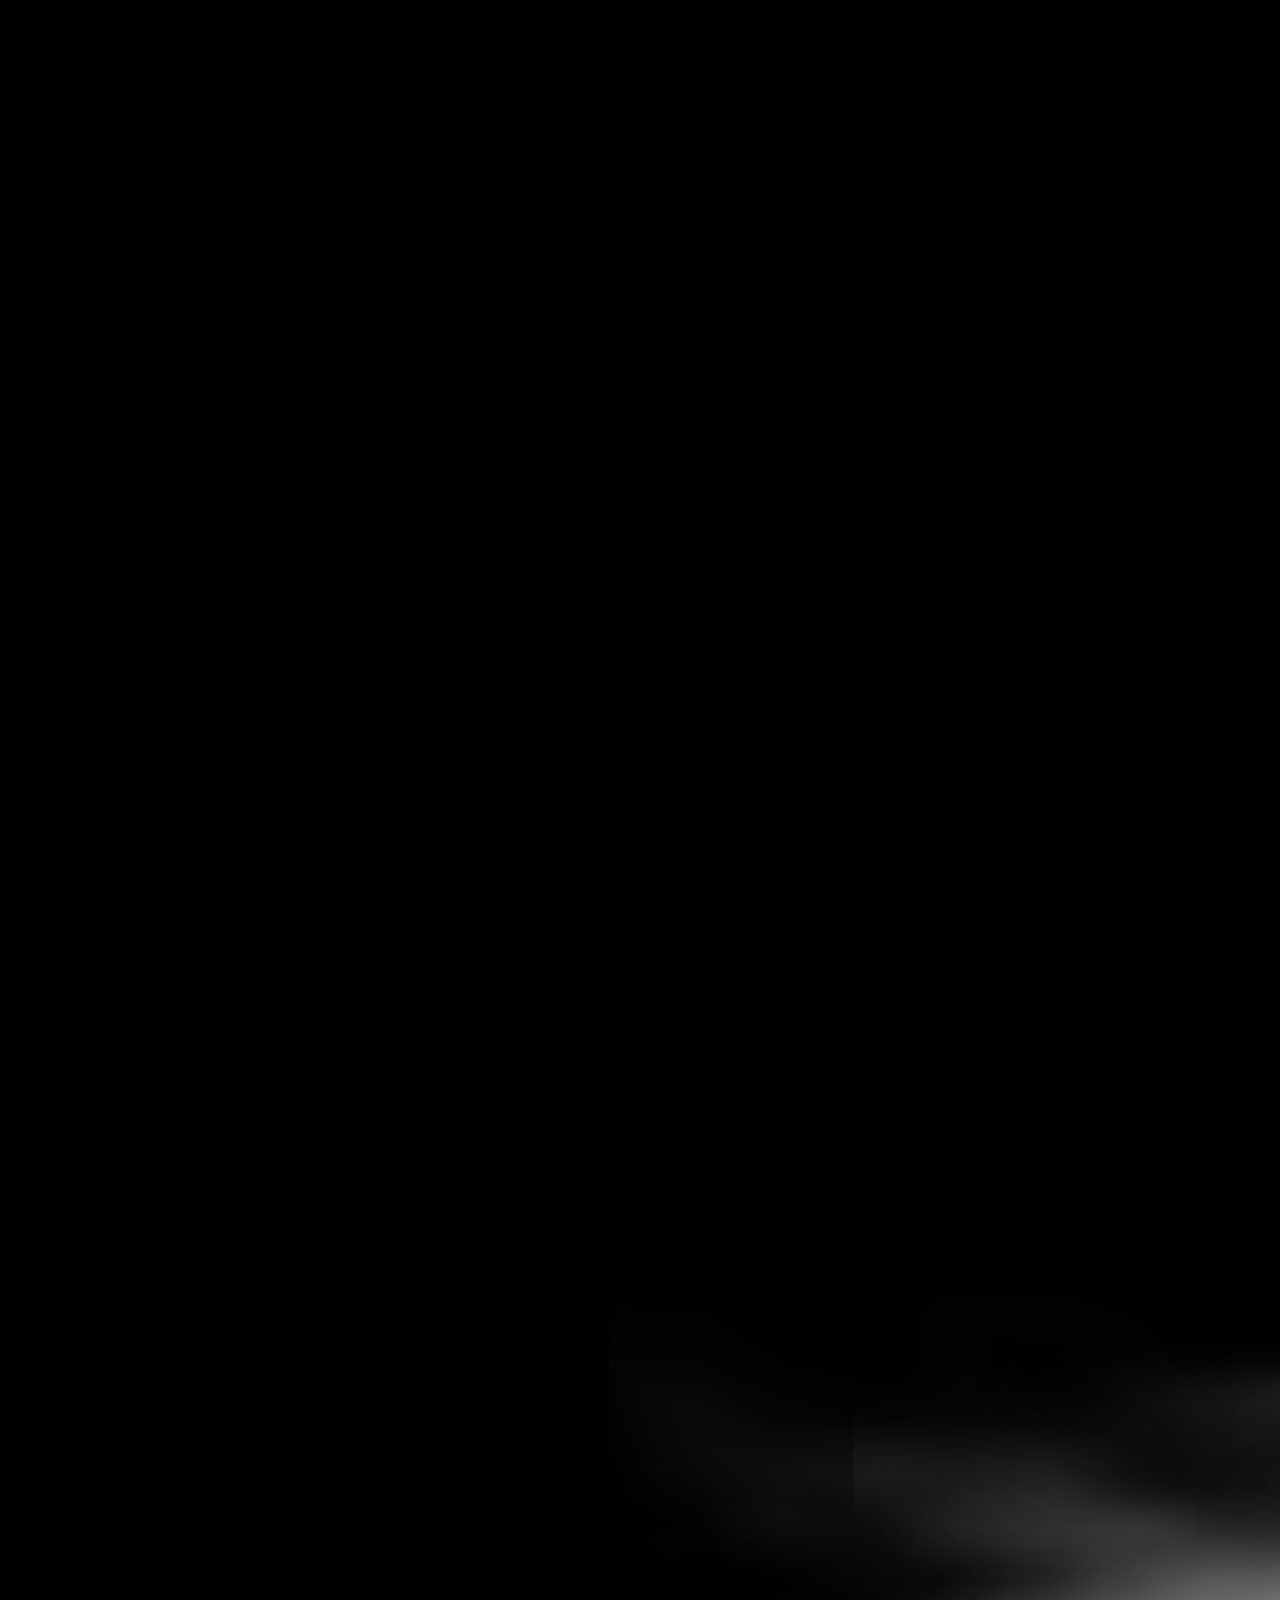
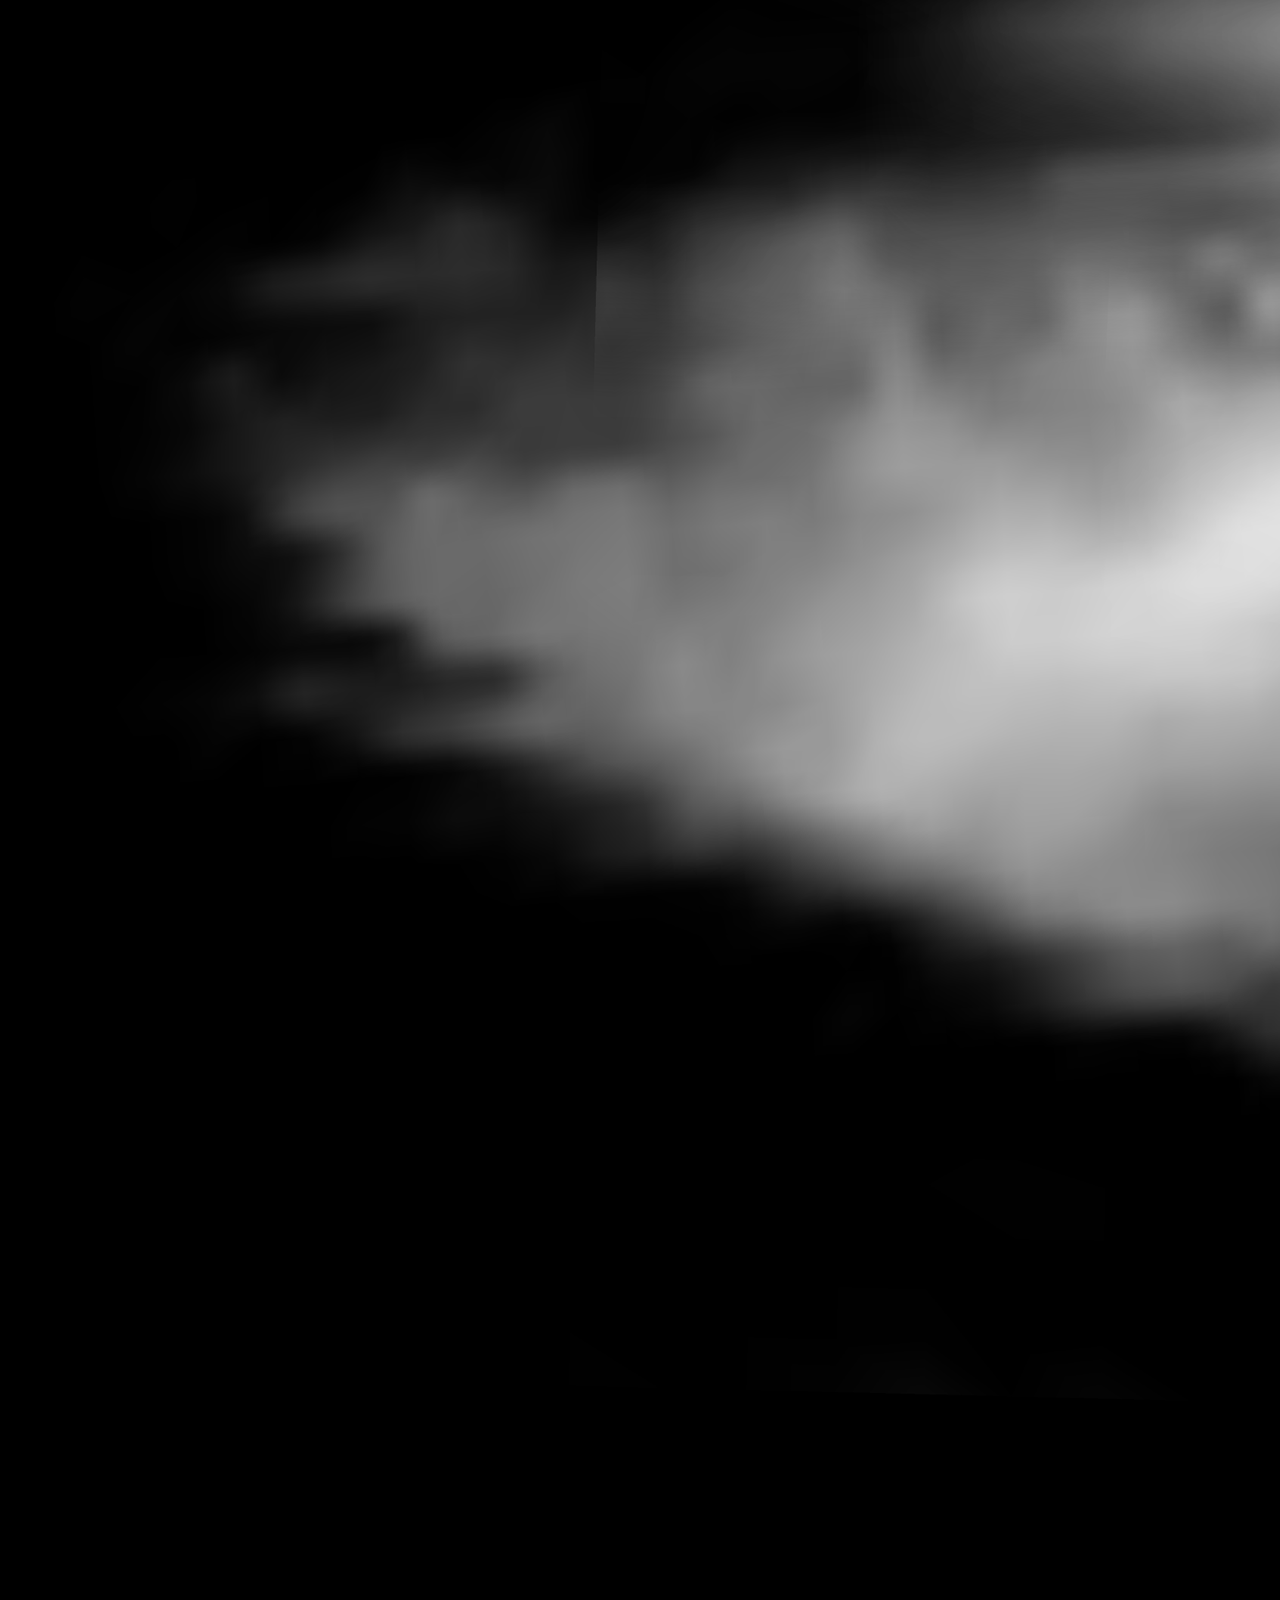
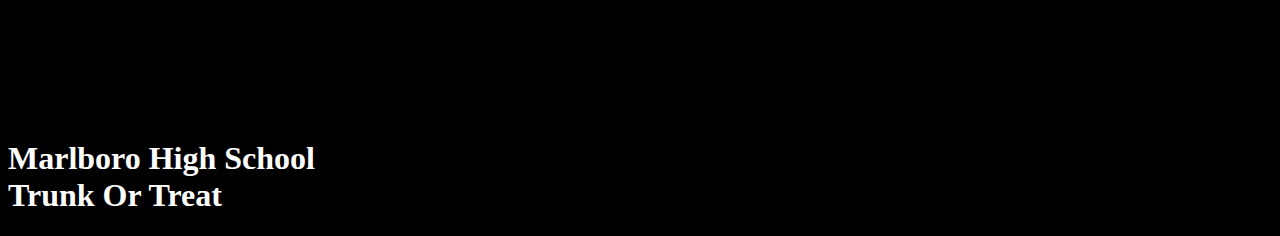
==== index.html @ 925f313a "first commit" ====
<!doctype html>
<html lang="en">
    <head>
        <title>Trunk of Treat</title>
        <!-- Required meta tags -->
        <meta charset="utf-8" />
        <meta
            name="viewport"
            content="width=device-width, initial-scale=1, shrink-to-fit=no"
        />

        <!-- Bootstrap CSS v5.2.1 -->
        <link
            href="https://cdn.jsdelivr.net/npm/bootstrap@5.3.2/dist/css/bootstrap.min.css"
            rel="stylesheet"
            integrity="sha384-T3c6CoIi6uLrA9TneNEoa7RxnatzjcDSCmG1MXxSR1GAsXEV/Dwwykc2MPK8M2HN"
            crossorigin="anonymous"
        />
        <link href="style.css" rel="stylesheet">
    </head>

    <body>

        <div class="container-fluid m-0 text-center">

            <div class="row">
                <img class="img-fluid fadeTitleImg" src="imgs/moonAndClouds.png">
                <h1 class="title fadeTitle">Marlboro High School <br> Trunk Or Treat</h1>
            </div>
        
        
        
        
        
        
        
        
        
        
        </div>

        <footer>
            <!-- place footer here -->
        </footer>
        <!-- Bootstrap JavaScript Libraries -->
        <script
            src="https://cdn.jsdelivr.net/npm/@popperjs/core@2.11.8/dist/umd/popper.min.js"
            integrity="sha384-I7E8VVD/ismYTF4hNIPjVp/Zjvgyol6VFvRkX/vR+Vc4jQkC+hVqc2pM8ODewa9r"
            crossorigin="anonymous"
        ></script>

        <script
            src="https://cdn.jsdelivr.net/npm/bootstrap@5.3.2/dist/js/bootstrap.min.js"
            integrity="sha384-BBtl+eGJRgqQAUMxJ7pMwbEyER4l1g+O15P+16Ep7Q9Q+zqX6gSbd85u4mG4QzX+"
            crossorigin="anonymous"
        ></script>
        <script src="https://code.jquery.com/jquery-3.7.1.js" integrity="sha256-eKhayi8LEQwp4NKxN+CfCh+3qOVUtJn3QNZ0TciWLP4=" crossorigin="anonymous"></script>
        <script src="script.js"></script>
    </body>
</html>
---- style.css ----
body{
    background-color: black;
    margin-top:50px;
}

h1{
    color:white;
}
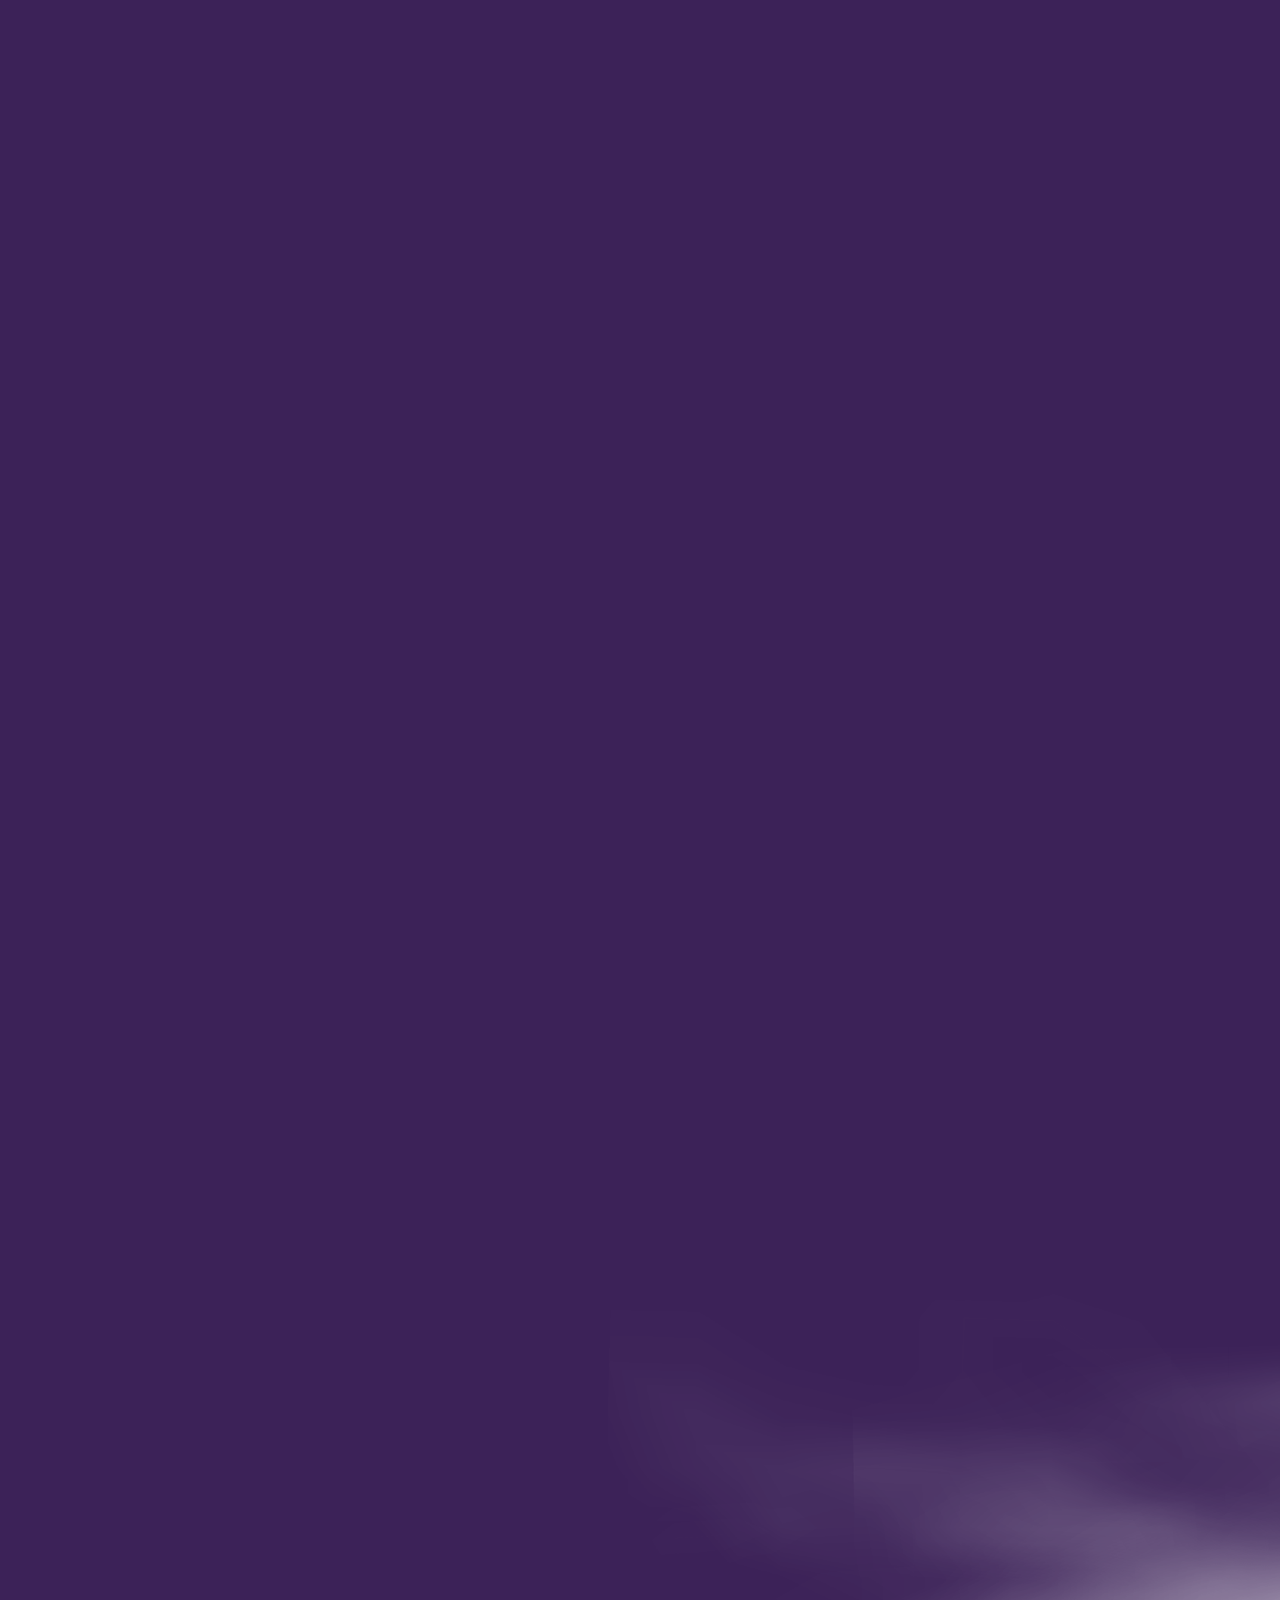
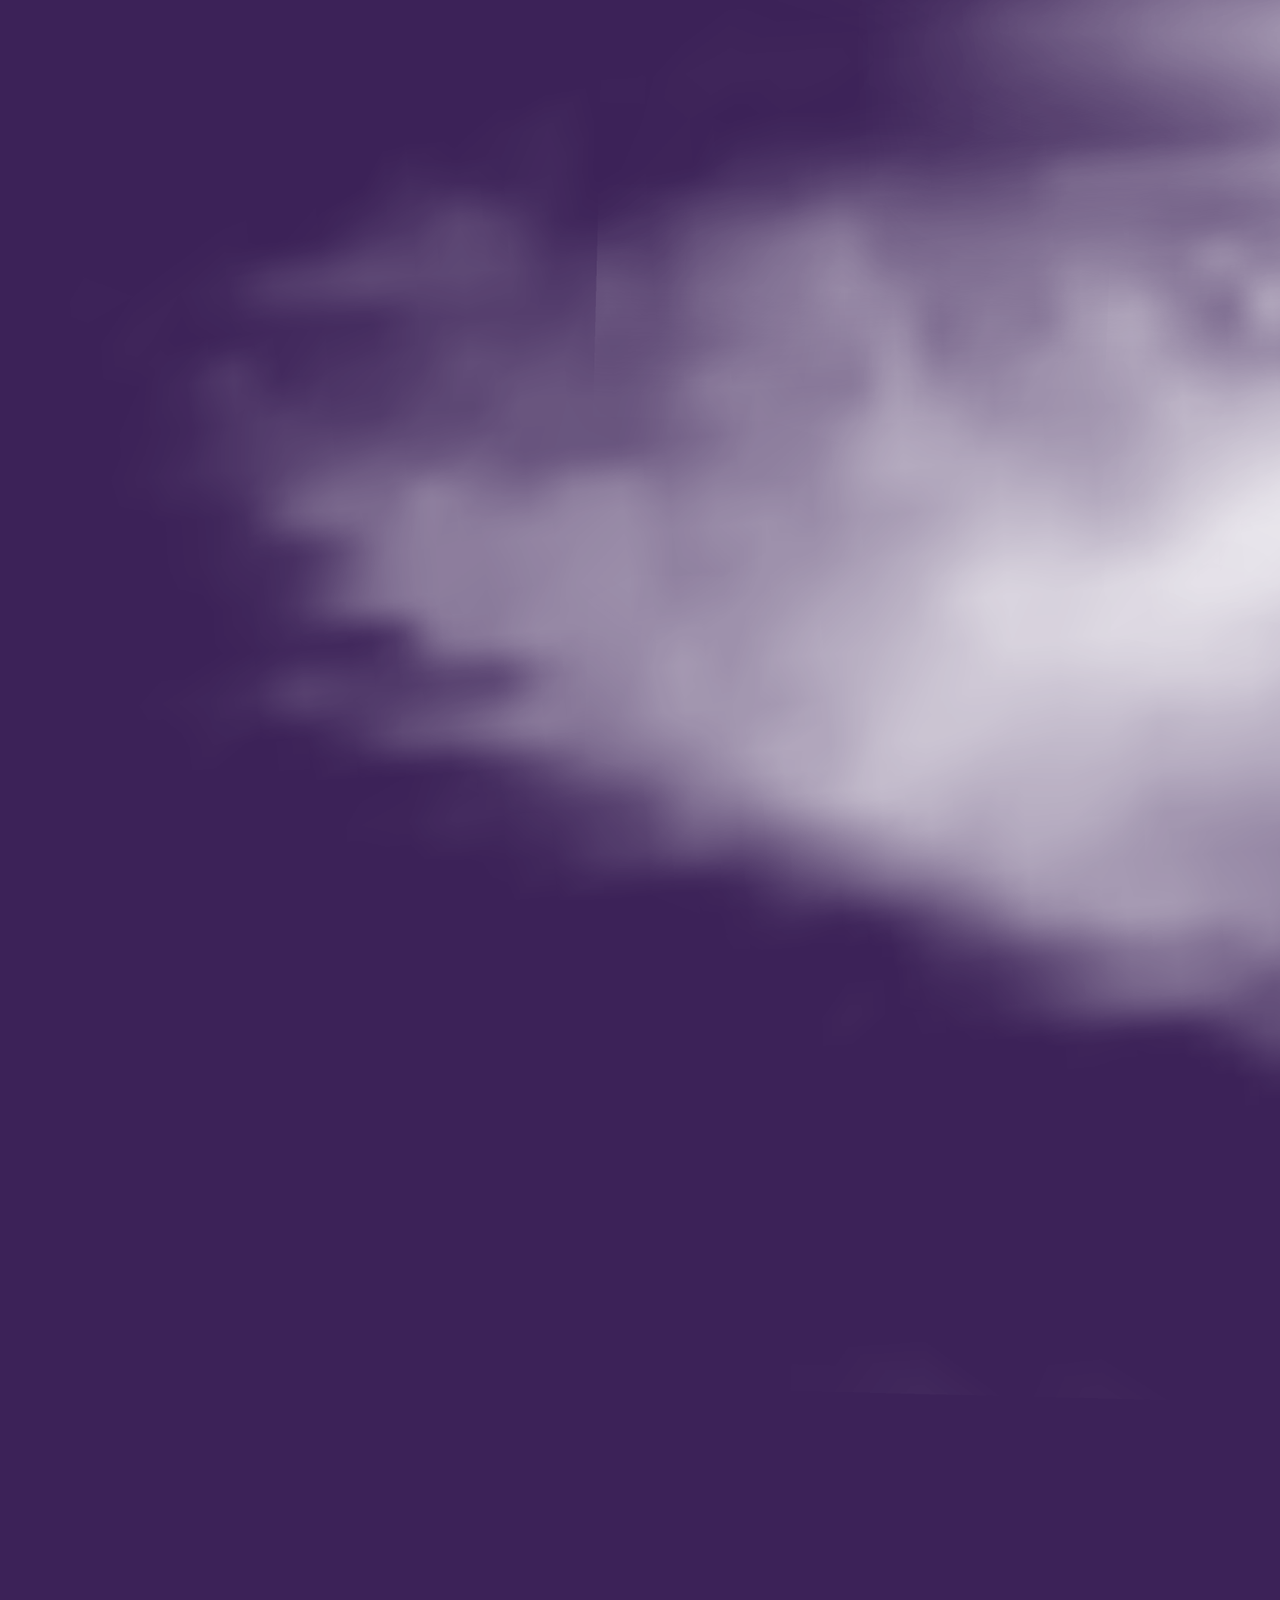
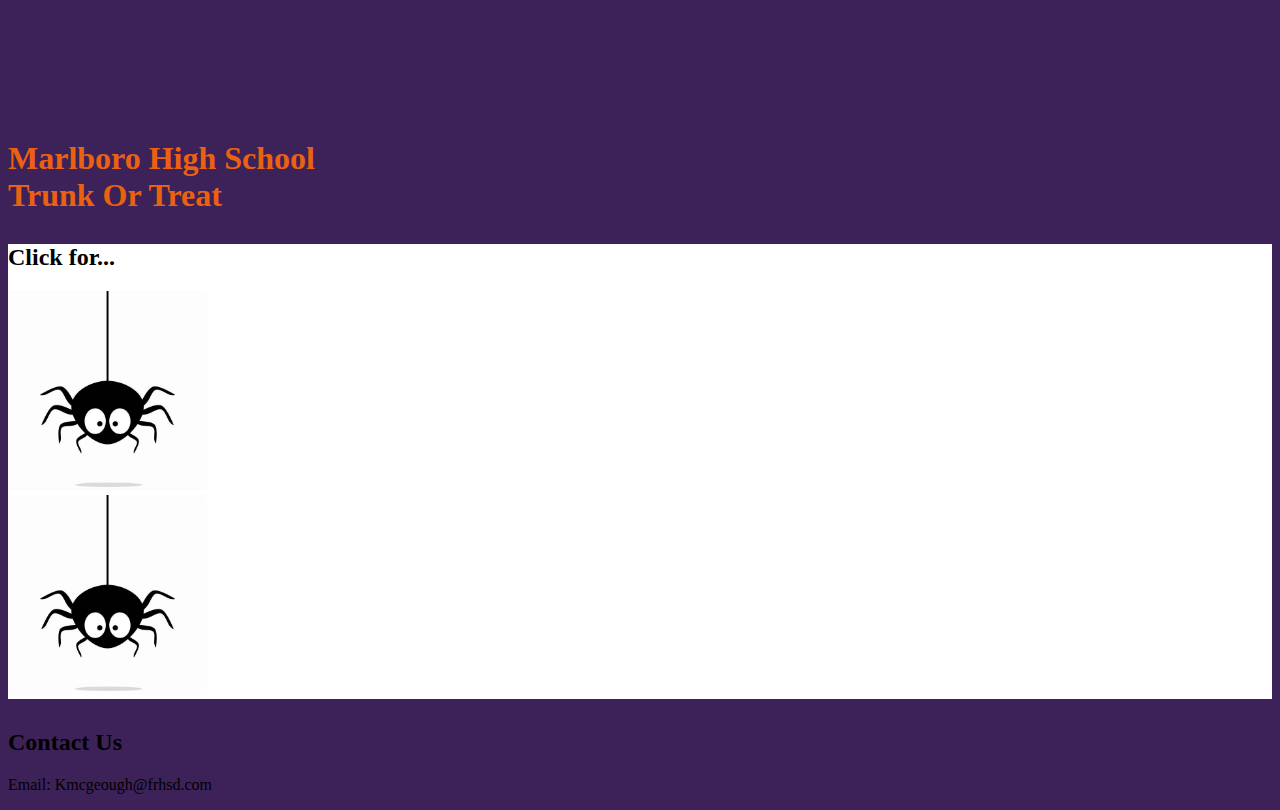
==== commit 8518940a: "commiting bc comp just glitched PLS SAVE" ====
--- a/index.html
+++ b/index.html
@@ -21,14 +21,28 @@
 
     <body>
 
-        <div class="container-fluid m-0 text-center">
+        <div class="container-fluid text-center">
+            
 
             <div class="row">
                 <img class="img-fluid fadeTitleImg" src="imgs/moonAndClouds.png">
                 <h1 class="title fadeTitle">Marlboro High School <br> Trunk Or Treat</h1>
             </div>
-        
-        
+            
+            <div class="container">
+                <div class="row">
+                    <h2>Click for...</h2>
+                </div>
+
+                <div class="row">
+                    <div class="col">
+                        <img src="imgs/spiderCartoon.jpg" alt="" height="200">
+                    </div>
+                    <div class="col">
+                        <img src="imgs/spiderCartoon.jpg" alt="" height="200">
+                    </div>
+                </div>
+            </div>
         
         
         
@@ -40,8 +54,11 @@
         </div>
 
         <footer>
-            <!-- place footer here -->
-        </footer>
+        <div class="contact p-4">
+            <h2>Contact Us</h2>
+            <p>Email: Kmcgeough@frhsd.com</p>
+        </div>
+    </footer>
         <!-- Bootstrap JavaScript Libraries -->
         <script
             src="https://cdn.jsdelivr.net/npm/@popperjs/core@2.11.8/dist/umd/popper.min.js"
--- a/style.css
+++ b/style.css
@@ -1,8 +1,14 @@
 body{
-    background-color: black;
+    background-color:rgb(60, 34, 88) ;
     margin-top:50px;
 }
 
 h1{
-    color:white;
+    color:rgb(235, 97, 18);
+}
+
+.container{
+    margin-top:30px;
+    margin-bottom:30px;
+    background-color:rgb(255, 255, 255);
 }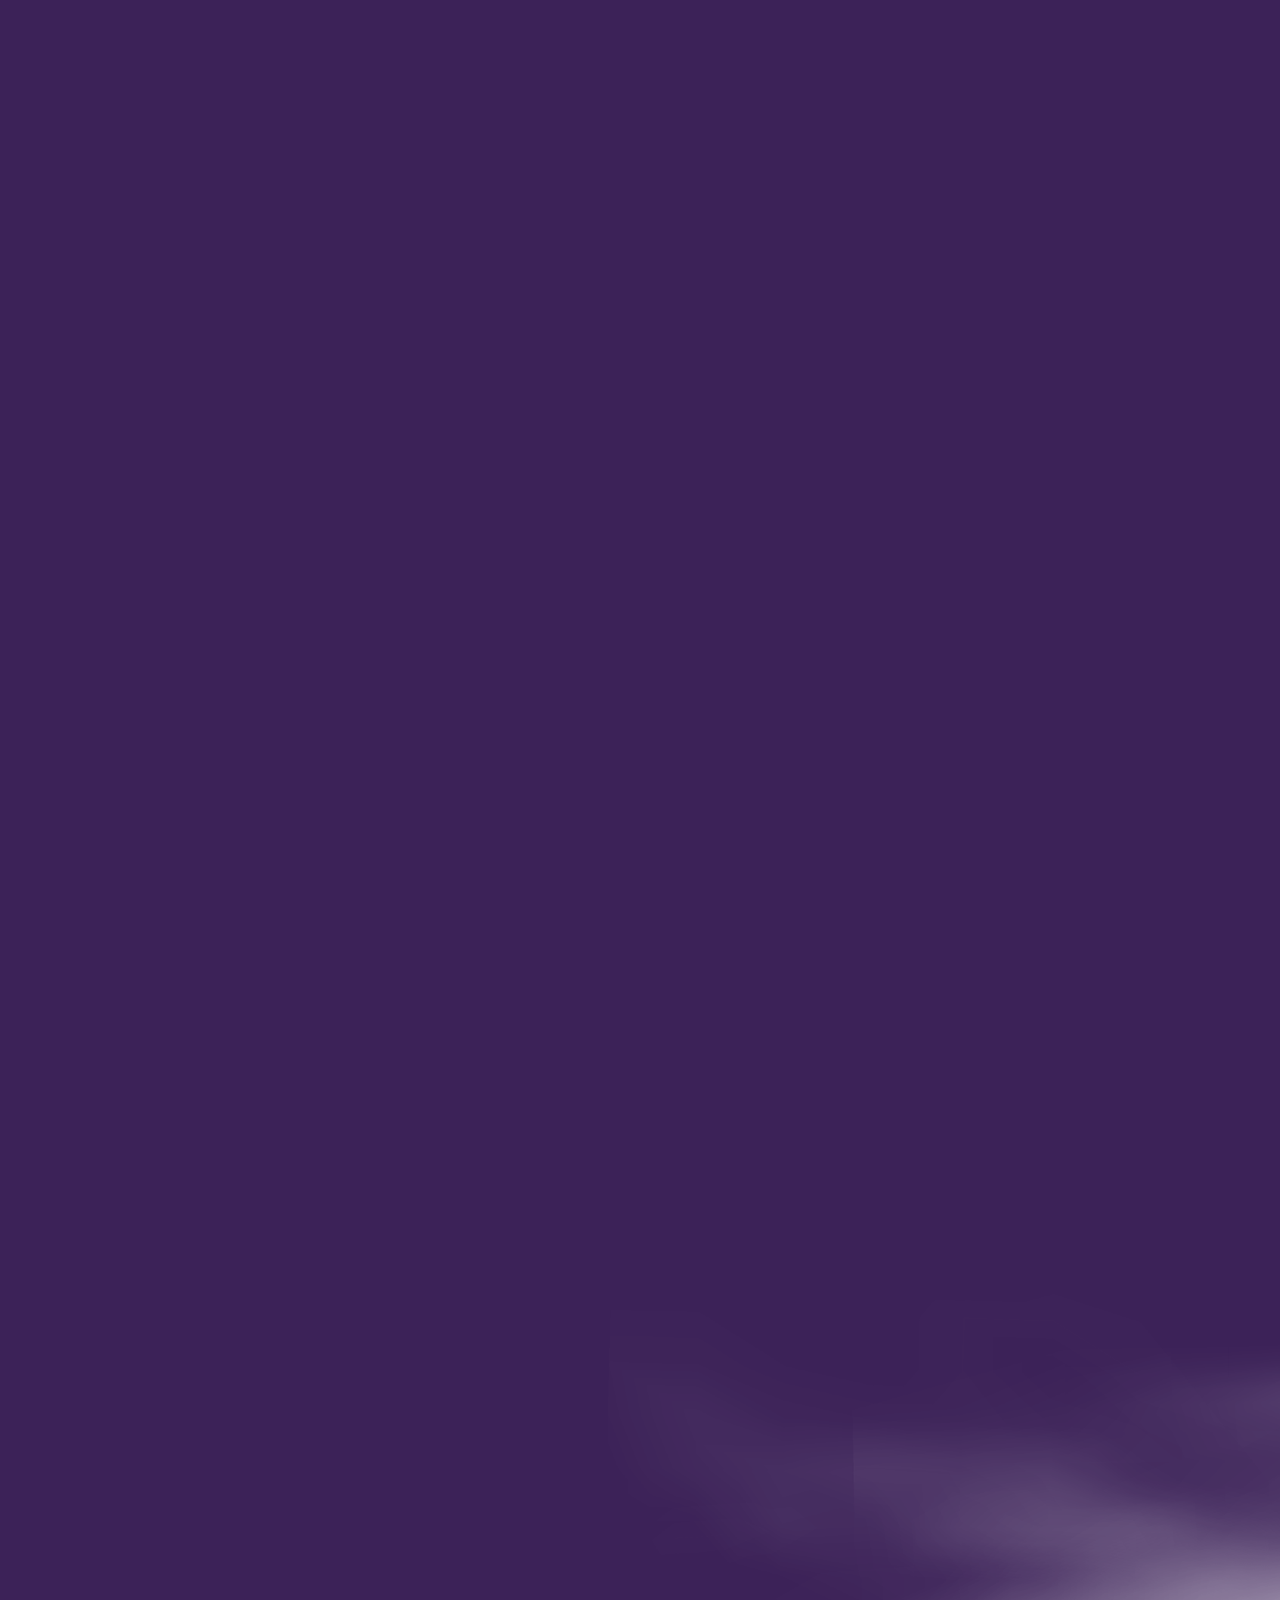
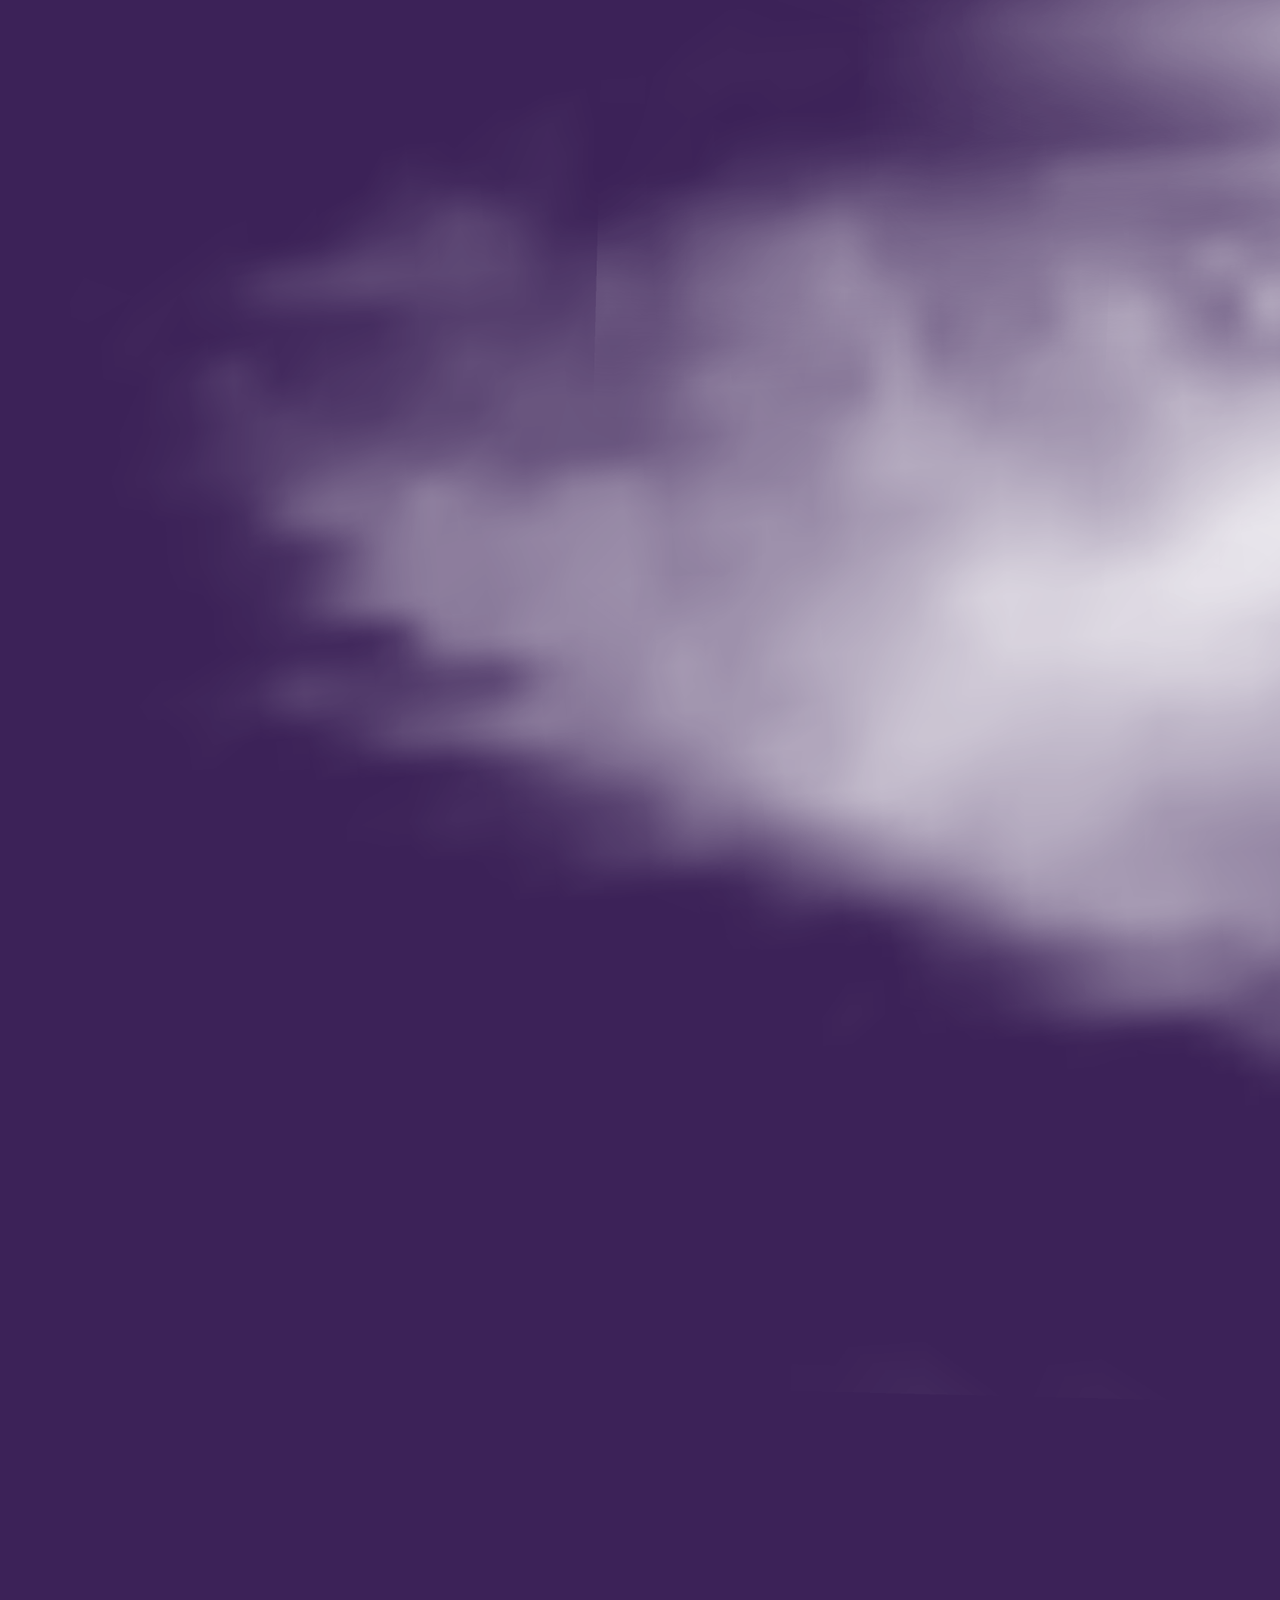
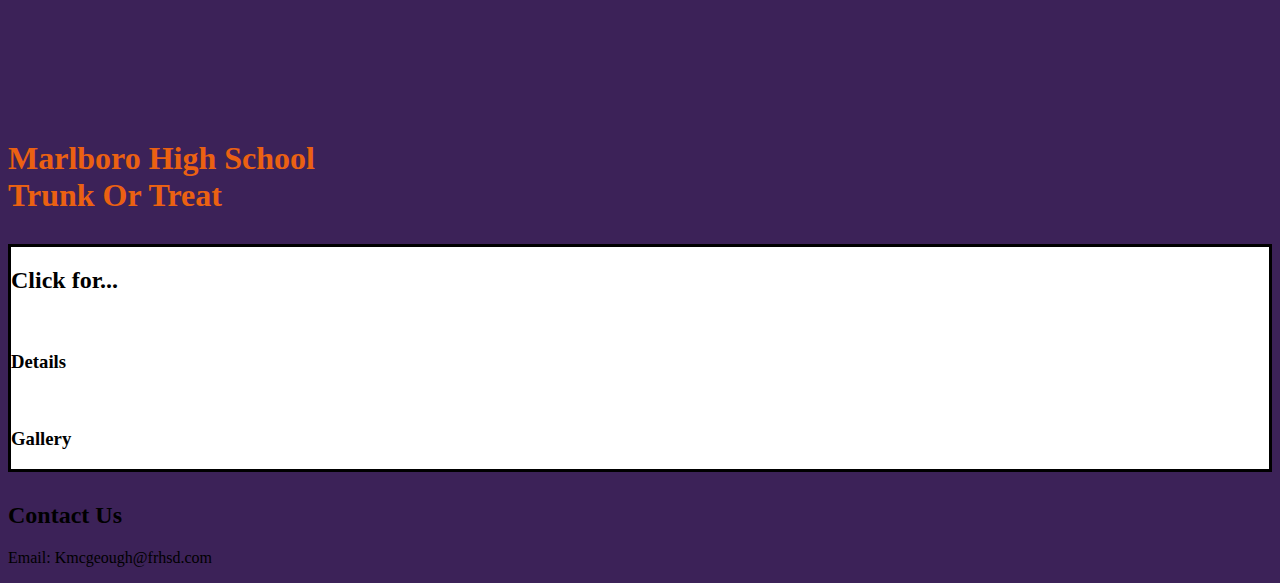
==== commit 23cef270: "idk, new plan?" ====
--- a/index.html
+++ b/index.html
@@ -36,10 +36,12 @@
 
                 <div class="row">
                     <div class="col">
-                        <img src="imgs/spiderCartoon.jpg" alt="" height="200">
+                        <img src="" alt="" height="200" class="detailBtn" >
+                        <h3>Details</h3>
                     </div>
                     <div class="col">
-                        <img src="imgs/spiderCartoon.jpg" alt="" height="200">
+                        <img src="" alt="" height="200" class="galleryBtn">
+                        <h3>Gallery</h3>
                     </div>
                 </div>
             </div>
--- a/style.css
+++ b/style.css
@@ -11,4 +11,7 @@
     margin-top:30px;
     margin-bottom:30px;
     background-color:rgb(255, 255, 255);
+    border-width:px;
+    border-color:black;
+    border-style:solid;
 }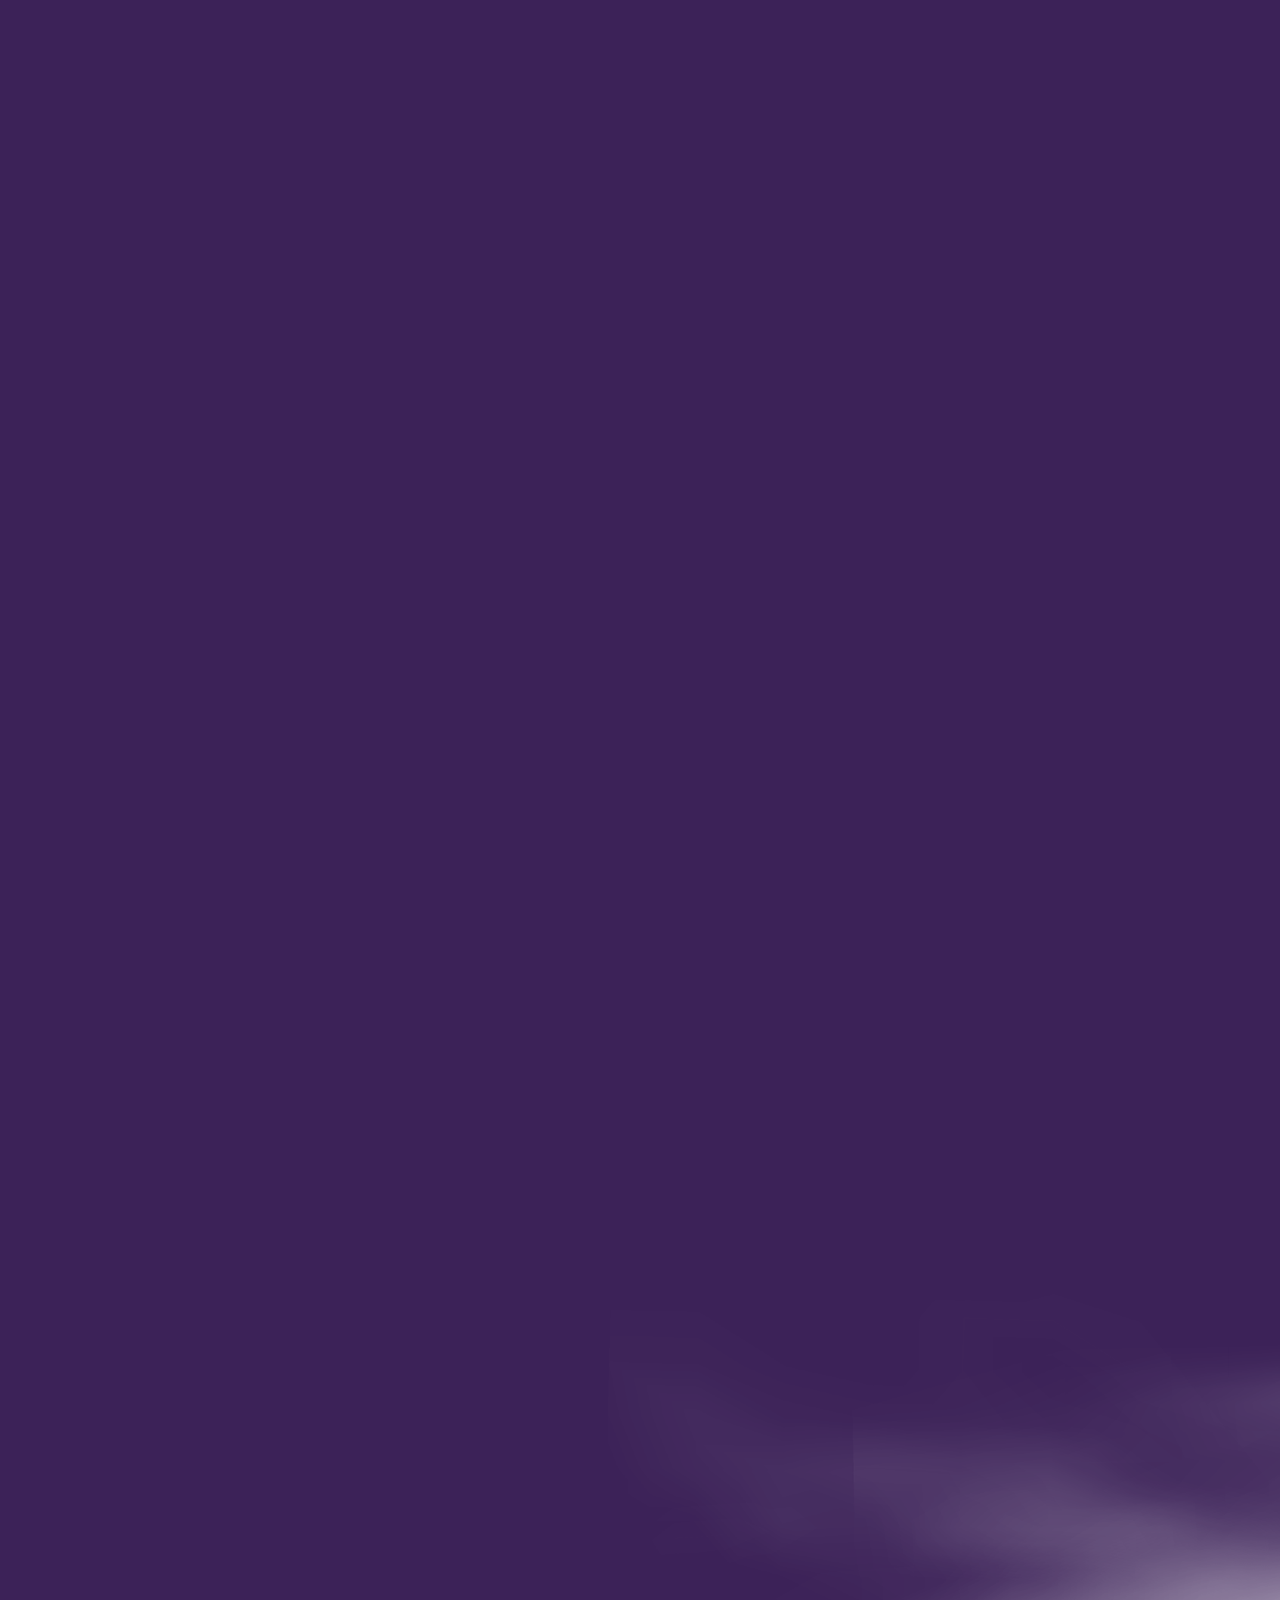
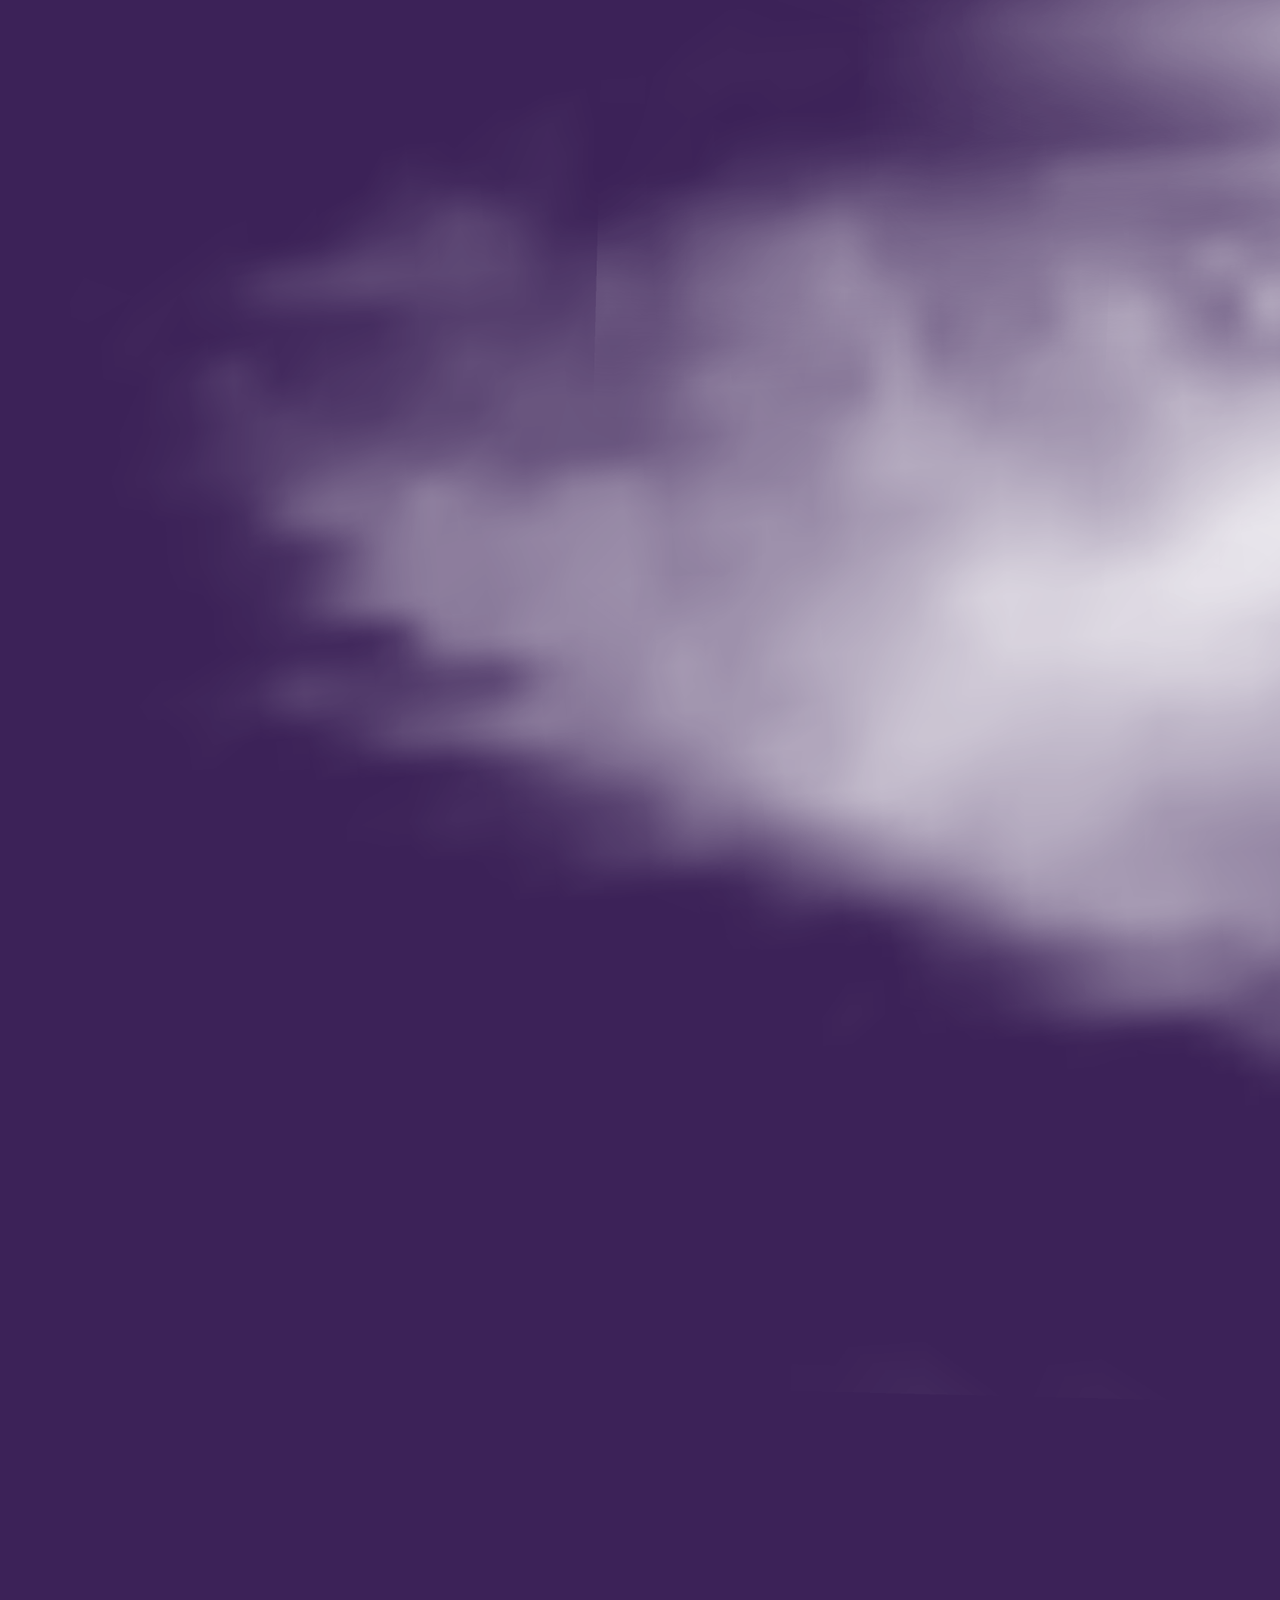
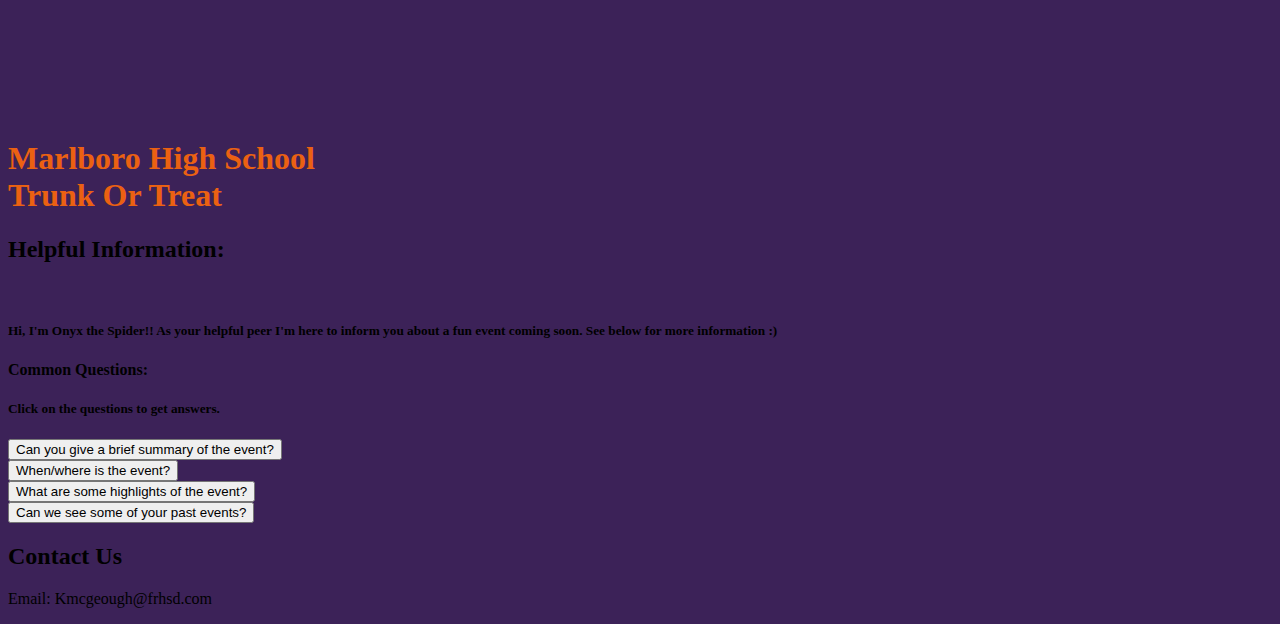
==== commit 49882a19: "stuff happened idk" ====
--- a/index.html
+++ b/index.html
@@ -23,28 +23,81 @@
 
         <div class="container-fluid text-center">
             
-
+            <!--row 1-->
             <div class="row">
                 <img class="img-fluid fadeTitleImg" src="imgs/moonAndClouds.png">
                 <h1 class="title fadeTitle">Marlboro High School <br> Trunk Or Treat</h1>
             </div>
-            
-            <div class="container">
-                <div class="row">
-                    <h2>Click for...</h2>
-                </div>
+            <!--row 1 end-->
 
-                <div class="row">
-                    <div class="col">
-                        <img src="" alt="" height="200" class="detailBtn" >
-                        <h3>Details</h3>
-                    </div>
-                    <div class="col">
-                        <img src="" alt="" height="200" class="galleryBtn">
-                        <h3>Gallery</h3>
-                    </div>
+            <!--row 2-->
+        <div class="row">
+            <div>
+                <h2 id="what">Helpful Information: </h2>
+                
+            </div>
+        </div>
+        <!--row 2 end-->
+        
+        <!--row 3-->
+        <div class="row">
+
+            <!--pic and text-->
+
+            <!--col 1-->
+            <div class="col-md-6 text-center">
+                <!--picture-->
+                <img src="pharmacistImg.jpg" class="portrait" alt="" id="image">
+            </div>
+            <!--col 1 end-->
+
+            <!--col 2-->
+            <div class="col-md-6">
+            <!--text-->
+                <h5 id="text">Hi, I'm Onyx the Spider!! As your helpful peer I'm here to inform you about a fun event coming soon. See below for more information :)</h5>
+            </div>
+            <!--col 2 end-->
+
+        </div>
+        <!--row 3 end-->
+
+        <!--row 4-->
+        <div class="row">
+            <!--heading for more events-->
+            <div class="col">
+                <div id="more">
+                    <h4>Common Questions: <br> <h5>Click on the questions to get answers.</h5></h4>
                 </div>
             </div>
+        </div>
+        <!--row 4 end-->
+
+        <!--row 5-->
+        <div class="row">
+            <div class="col-md-2">
+                <button onclick="overview()" class="btn btn-secondary" >Can you give a brief summary of the event?</button>
+            </div>
+
+            <div class="col-md-2">
+                <button onclick="time()" class="btn btn-secondary">When/where is the event?</button>
+            </div>
+        
+            <div class="col-md-2">
+                <button onclick="highlights()" class="btn btn-secondary">What are some highlights of the event?</button>
+            </div>
+
+            <div class="col-md-2">
+                <button onclick="gallery()" class="btn btn-secondary">Can we see some of your past events?</button>
+            </div>
+        
+        </div>
+        <!--row end-->
+
+        
+
+
+
+
         
         
         
